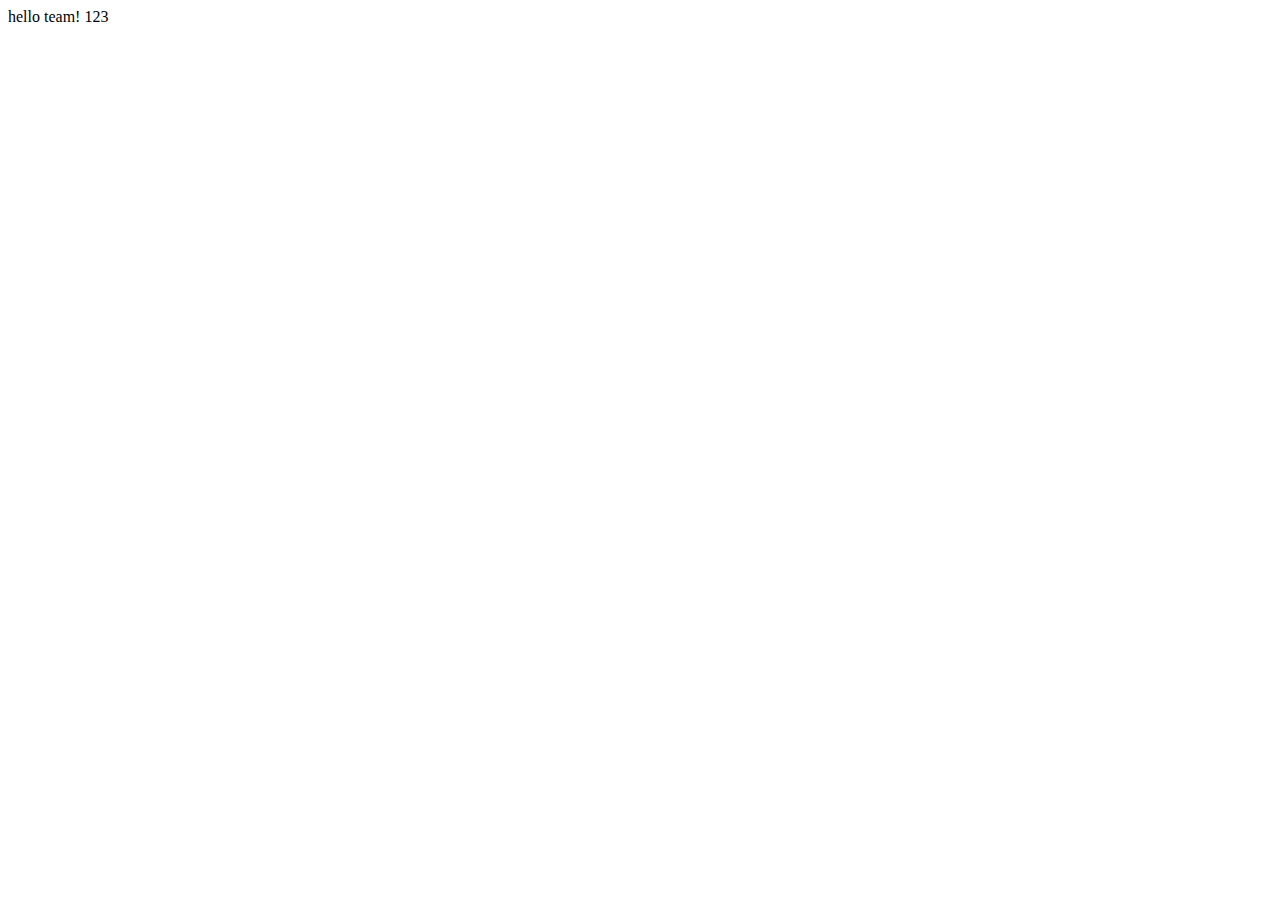
==== index.html @ 2a4b7738 "Add files via upload" ====
<!DOCTYPE html>
<html lang="en">
  <head>
    <meta charset="UTF-8" />
    <meta name="viewport" content="width=, initial-scale=1.0" />
    <title>Document</title>
  </head>
  <body>
    hello team! 123
  </body>
</html>
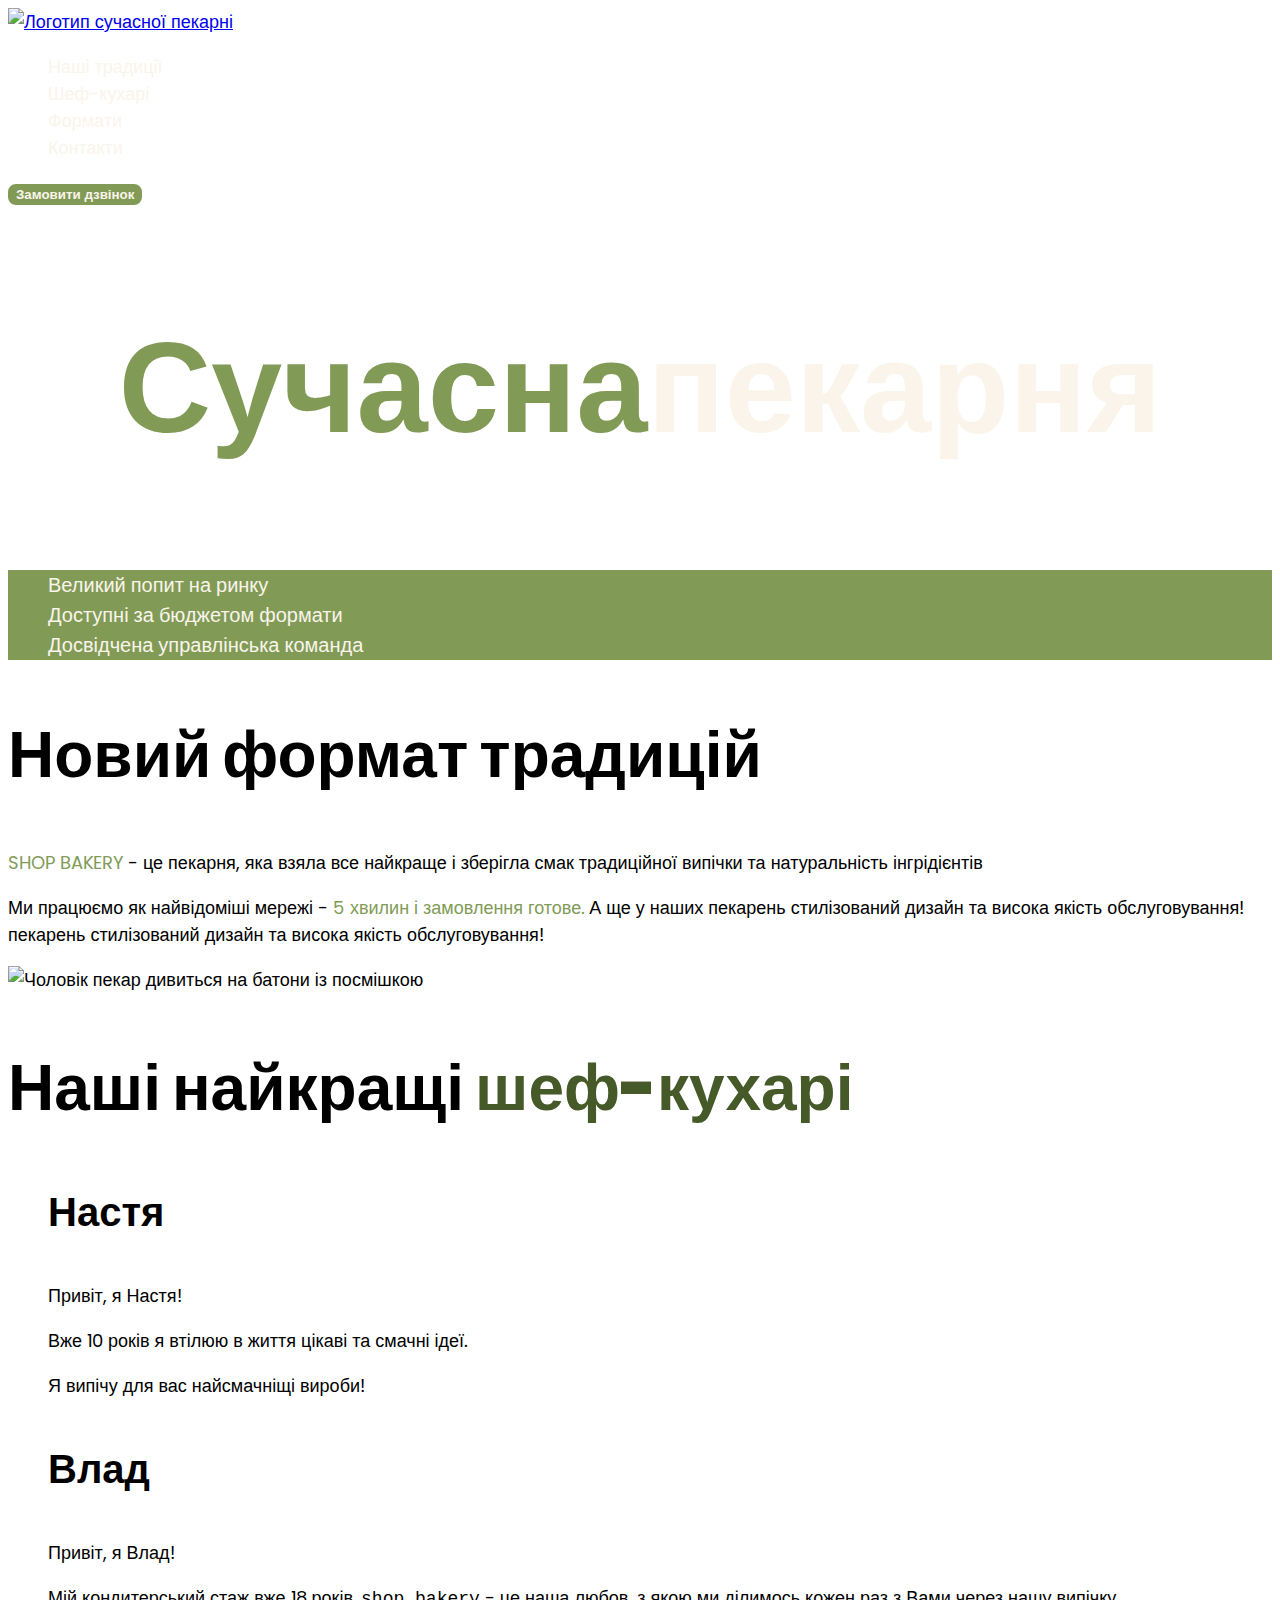
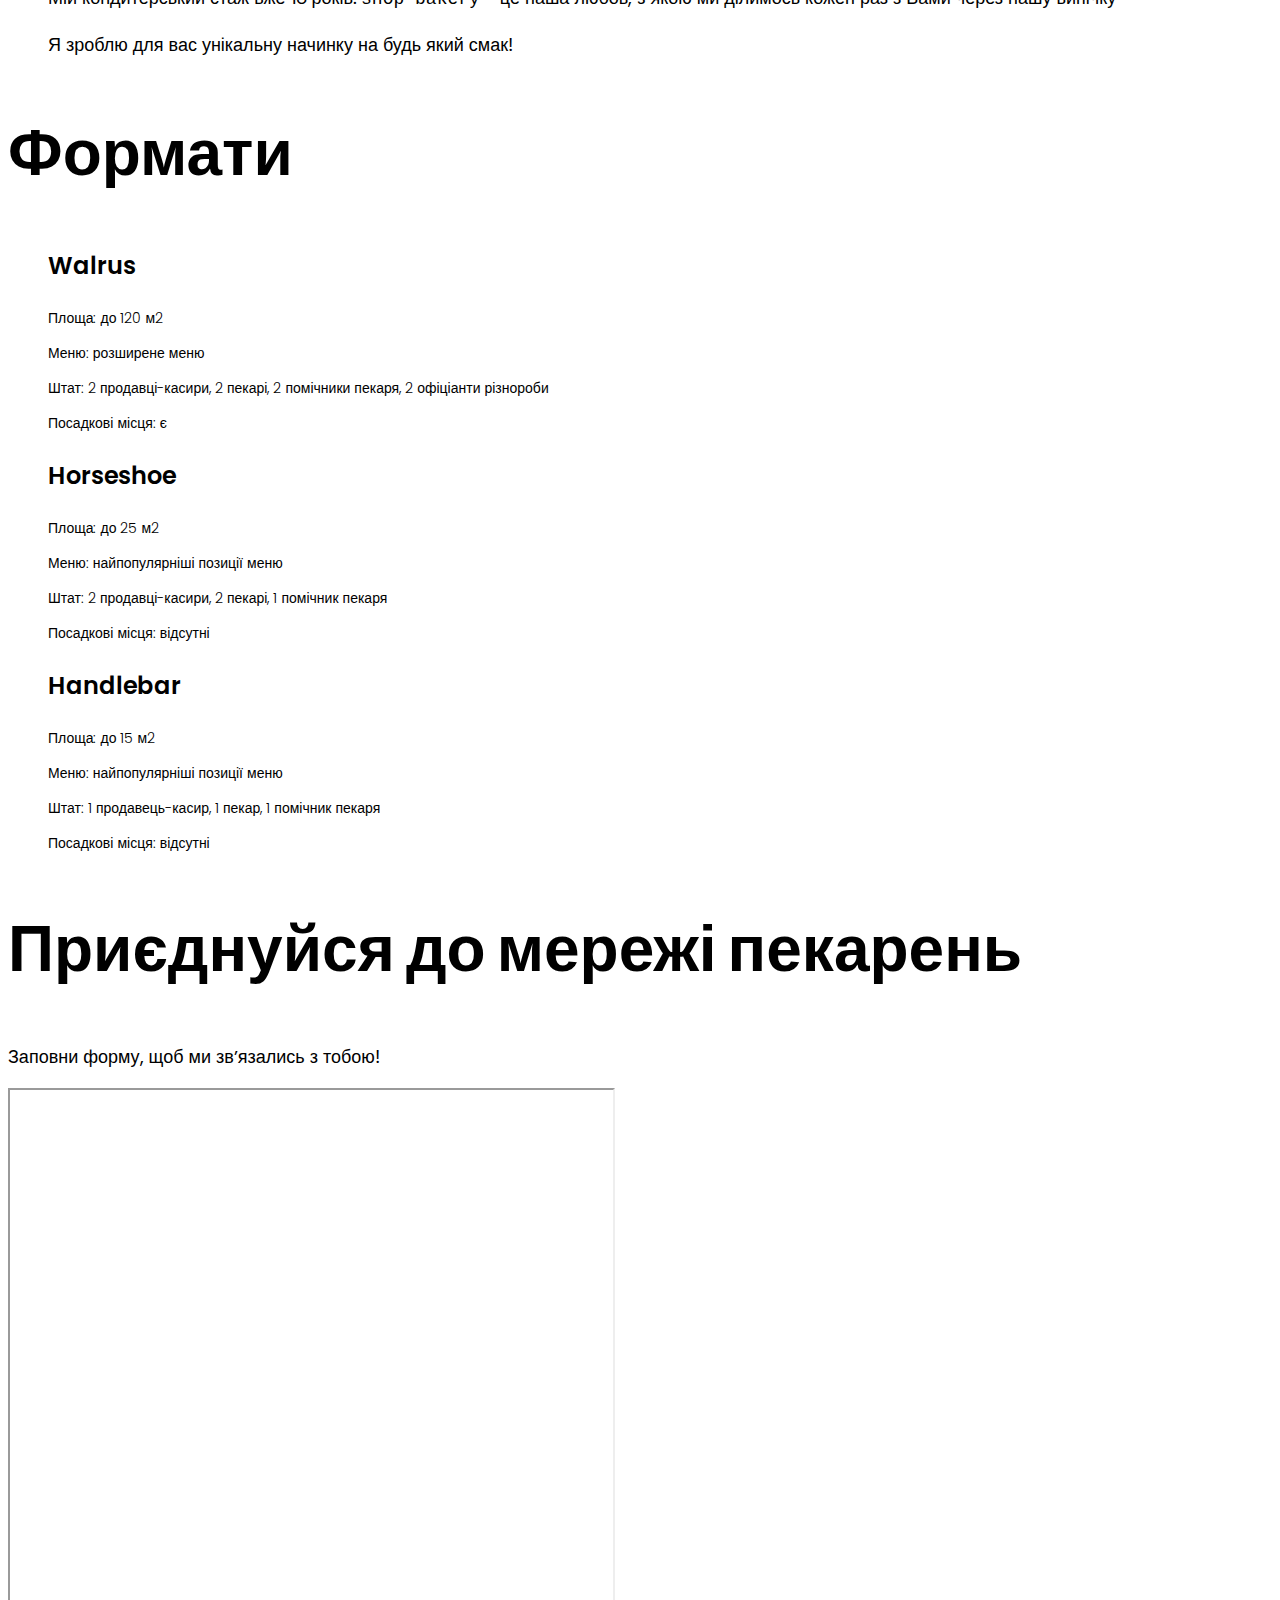
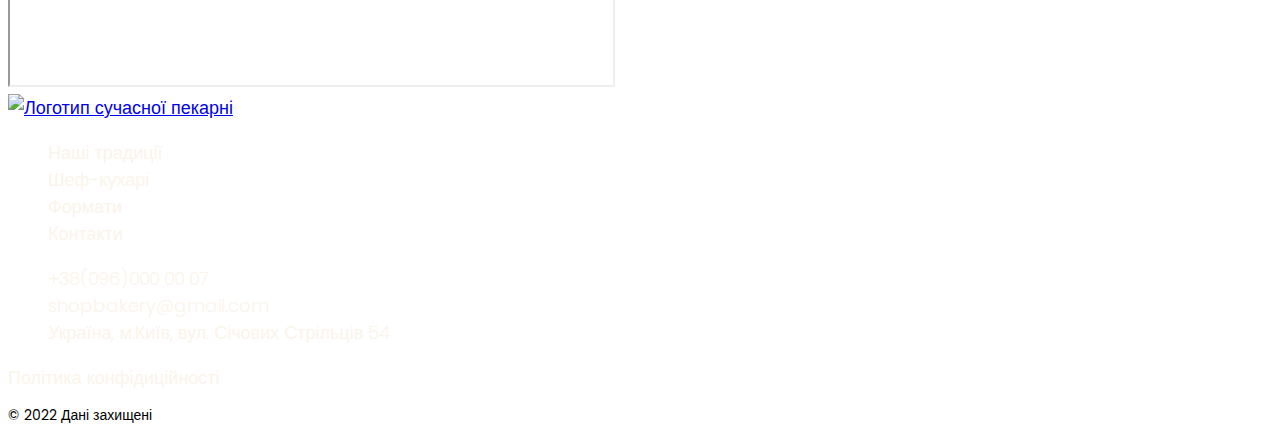
==== commit e46009ea: "В пекарне все включая урок 6. По бьюти пока только до урока 5" ====
--- a/index.html
+++ b/index.html
@@ -1,11 +1,198 @@
 <!DOCTYPE html>
-<html lang="en">
+<html lang="uk">
   <head>
     <meta charset="UTF-8" />
-    <meta name="viewport" content="width=, initial-scale=1.0" />
-    <title>Document</title>
+    <meta name="viewport" content="width=device-width, initial-scale=1.0" />
+    <title>Сучасна пекарня</title>
+    <!-- Fonts -->
+    <link rel="preconnect" href="https://fonts.googleapis.com" />
+    <link rel="preconnect" href="https://fonts.gstatic.com" crossorigin />
+    <link
+      href="https://fonts.googleapis.com/css2?family=Poppins:ital,wght@0,300;0,600;0,900;1,400&display=swap"
+      rel="stylesheet"
+    />
+    <!-- Styles -->
+    <style>
+      h1 {
+        background-color: white;
+      }
+    </style>
+
+    <link rel="stylesheet" href="./css/styles.css" />
   </head>
   <body>
-    hello team! 123
+    <header>
+      <nav>
+        <a href="/">
+          <img src="./pictures/logo.svg" alt="Логотип сучасної пекарні" />
+        </a>
+        <ul>
+          <li><a class="link" href="#traditions-section">Наші традиції</a></li>
+          <li><a class="link" href="#chefs-section">Шеф-кухарі</a></li>
+          <li><a class="link" href="#formats-section">Формати</a></li>
+          <li><a class="link" href="#contacts-section">Контакти</a></li>
+        </ul>
+      </nav>
+      <button class="button" type="button">Замовити дзвінок</button>
+    </header>
+    <main>
+      <section>
+        <h1 class="hero-title"><span class="accent">Сучасна</span>пекарня</h1>
+      </section>
+      <section id="traditions-section">
+        <ul class="advantages-list">
+          <li class="advantages-item">Великий попит на ринку</li>
+          <li class="advantages-item">Доступні за бюджетом формати</li>
+          <li class="advantages-item">Досвідчена управлінська команда</li>
+        </ul>
+        <h2 class="section-title">Новий формат традицій</h2>
+        <p class="traditions-text">
+          <span class="brand uppercase">shop bakery</span> - це пекарня, яка
+          взяла все найкраще і зберігла смак традиційної випічки та
+          натуральність інгрідієнтів
+        </p>
+        <p class="traditions-text">
+          Ми працюємо як найвідоміші мережі -
+          <span class="brand">5 хвилин і замовлення готове.</span> А ще у наших
+          пекарень стилізований дизайн та висока якість обслуговування! пекарень
+          стилізований дизайн та висока якість обслуговування!
+        </p>
+        <img
+          src="./pictures/Baker-man.jpg"
+          alt="Чоловік пекар дивиться на батони із посмішкою"
+        />
+      </section>
+      <section id="chefs-section">
+        <h2 class="section-title">
+          Наші найкращі <span class="accent">шеф-кухарі</span>
+        </h2>
+        <ul>
+          <li>
+            <article>
+              <h3 class="chef-title">Настя</h3>
+              <p>Привіт, я Настя!</p>
+              <p>Вже 10 років я втілюю в життя цікаві та смачні ідеї.</p>
+              <p>Я випічу для вас найсмачніщі вироби!</p>
+            </article>
+          </li>
+        </ul>
+        <ul>
+          <li>
+            <article>
+              <h3 class="chef-title">Влад</h3>
+              <p>Привіт, я Влад!</p>
+              <p>
+                Мій кондитерський стаж вже 18 років. <samp>shop bakery</samp> -
+                це наша любов, з якою ми ділимось кожен раз з Вами через нашу
+                випічку
+              </p>
+              <p>Я зроблю для вас унікальну начинку на будь який смак!</p>
+            </article>
+          </li>
+        </ul>
+      </section>
+      <section id="formats-section">
+        <h2 class="section-title">Формати</h2>
+        <ul>
+          <li>
+            <article>
+              <h3 class="format-title" lang="en">Walrus</h3>
+              <div class="format-text">
+                <p>Площа: до 120 м2</p>
+                <p>Меню: розширене меню</p>
+                <p>
+                  Штат: 2 продавці-касири, 2 пекарі, 2 помічники пекаря, 2
+                  офіціанти різнороби
+                </p>
+                <p>Посадкові місця: є</p>
+              </div>
+            </article>
+          </li>
+          <li>
+            <article>
+              <h3 class="format-title" lang="en">Horseshoe</h3>
+              <div class="format-text">
+                <p>Площа: до 25 м2</p>
+                <p>Меню: найпопулярніші позиції меню</p>
+                <p>Штат: 2 продавці-касири, 2 пекарі, 1 помічник пекаря</p>
+                <p>Посадкові місця: відсутні</p>
+              </div>
+            </article>
+          </li>
+          <li>
+            <article>
+              <h3 class="format-title" lang="en">Handlebar</h3>
+              <div class="format-text">
+                <p>Площа: до 15 м2</p>
+                <p>Меню: найпопулярніші позиції меню</p>
+                <p>Штат: 1 продавець-касир, 1 пекар, 1 помічник пекаря</p>
+                <p>Посадкові місця: відсутні</p>
+              </div>
+            </article>
+          </li>
+        </ul>
+      </section>
+      <section id="contacts-section">
+        <h2 class="section-title">Приєднуйся до мережі пекарень</h2>
+        <p>Заповни форму, щоб ми звʼязались з тобою!</p>
+        <iframe
+          src="https://www.google.com/maps/embed?pb=!1m18!1m12!1m3!1d2540.163875178155!2d30.486367950513777!3d50.456673013907036!2m3!1f0!2f0!3f0!3m2!1i1024!2i768!4f13.1!3m3!1m2!1s0x40d4ce637bfe1717%3A0x5370c2254ad1b952!2sSichovykh%20Striltsiv%20St%2C%2054%2C%20Kyiv%2C%20Ukraine%2C%2002000!5e0!3m2!1sen!2sde!4v1715256754680!5m2!1sen!2sde"
+          width="603"
+          height="595"
+          allowfullscreen=""
+          loading="lazy"
+          referrerpolicy="no-referrer-when-downgrade"
+        ></iframe>
+      </section>
+    </main>
+    <footer>
+      <nav>
+        <a href="#">
+          <img src="./pictures/logo.svg" alt="Логотип сучасної пекарні" />
+        </a>
+        <ul>
+          <li><a class="link" href="#" target="_blank">Наші традиції</a></li>
+          <li><a class="link" href="#" target="_blank">Шеф-кухарі</a></li>
+          <li><a class="link" href="#" target="_blank">Формати</a></li>
+          <li><a class="link" href="#" target="_blank">Контакти</a></li>
+        </ul>
+      </nav>
+      <address>
+        <ul>
+          <li>
+            <a class="address-link" href="tel:+380960000007"
+              >+38(096)000 00 07</a
+            >
+          </li>
+          <li>
+            <a class="address-link" href="mailto:shopbakery@gmail.com"
+              >shopbakery@gmail.com</a
+            >
+          </li>
+          <li>
+            <a
+              class="address-link"
+              href="https://maps.app.goo.gl/prC5ToovBVW1MEmh8"
+              target="_blank"
+              >Україна, м.Київ, вул. Січових Стрільців 54</a
+            >
+          </li>
+          <li>
+            <a href="#">
+              <!-- facebook icon-->
+            </a>
+          </li>
+          <li>
+            <a href="#">
+              <!-- instagram icon -->
+            </a>
+          </li>
+        </ul>
+        <a class="address-link" href="#" target="_blank"
+          >Політика конфідиційності</a
+        >
+        <p class="address-copyright">&copy; 2022 Дані захищені</p>
+      </address>
+    </footer>
   </body>
 </html>
--- a/css/styles.css
+++ b/css/styles.css
@@ -0,0 +1,153 @@
+@font-face {
+    font-display: swap;
+    font-family: 'Poppins';
+    font-weight: 300;
+    src: url('../fonts/poppins-v21-latin-300.woff2') format('woff2');
+}
+
+@font-face {
+    font-display: swap;
+    font-family: 'Poppins';
+    font-weight: 400;
+    src: url('../fonts/poppins-v21-latin-regular.woff2') format('woff2');
+}
+
+@font-face {
+    font-display: swap;
+    font-family: 'Poppins';
+    font-weight: 600;
+    src: url('../fonts/poppins-v21-latin-600.woff2') format('woff2');
+}
+
+@font-face {
+    font-display: swap;
+    font-family: 'Poppins';
+    font-weight: 900;
+    src: url('../fonts/poppins-v21-latin-900.woff2') format('woff2');
+}
+
+:root {
+    --color-primary-dark: #31261a;
+    --color-primary-light: #faf4ea;
+    --color-brand-light: #819b57;
+    --color-brand-dark: #465929;
+}
+
+/*Base */
+body {
+    columns: var(--color-primary-dark);
+    font-family: 'Poppins', sans-serif;
+    font-size: 18px;
+    font-weight: 400px;
+    line-height: 1.5;
+}
+
+address {
+    font-style: normal;
+}
+
+ul {
+    list-style-type: none;
+}
+
+/*Button*/
+.button {
+color: var(--color-primary-light);
+font-weight: 600;
+background-color: var(--color-brand-light);
+border: 2px solid var(--color-brand-light);
+border-radius: 8px;
+cursor: pointer;
+}
+
+.button:hover {
+    color: var(--color-brand-dark); 
+    background-color: transparent;
+}
+
+/* Link */
+.link {
+    color: var(--color-primary-light);
+    text-decoration: none;
+}
+
+.link:hover {
+    color: var(--color-brand-light);
+    font-weight: 600;
+}
+
+/* Hero section */
+.hero-title {
+    color: var(--color-primary-light);
+    text-align: center;
+    font-size: 128px;
+    font-weight: 900;
+    
+}
+
+.hero-title .accent {
+    color: var(--color-brand-light); 
+    font-family: 'Poppins', sans-serif;
+
+}
+
+/*Advantages section */
+.advantages-list {
+    color: var(--color-primary-light);
+    background-color: var(--color-brand-light);
+}
+
+.advantages-item {
+    font-size: 20px;
+    font-weight: 300;
+}
+
+.section-title {
+    font-size: 64px;
+    font-weight: 900;
+    line-height: 1.3;
+}
+
+.section-title .accent{
+    color: var(--color-brand-dark);
+}
+/* Traditions section */ 
+.traditions-text .brand {
+    color: var(--color-brand-light);
+    font-weight: 600px;
+}
+.traditions-text .uppercase {
+    text-transform: uppercase;;
+}
+
+/* Chef section */
+.chef-title {
+    font-size: 40px;
+    font-weight: 600;
+}
+
+/* Formats section */
+.format-title{
+    font-size: 24px;
+    font-weight: 600;
+}
+
+.format-text {
+    font-size: 14px;
+    font-weight: 300;
+}
+/*Footer*/
+.address-link {
+    color: var(--color-primary-light);
+    font-style: 16px;
+    font-weight: 300;
+    text-decoration: none;
+}
+
+.address-link:hover {
+    color: var(--color-brand-light); 
+}
+
+.address-copyright {
+    font-size: 14px;
+}